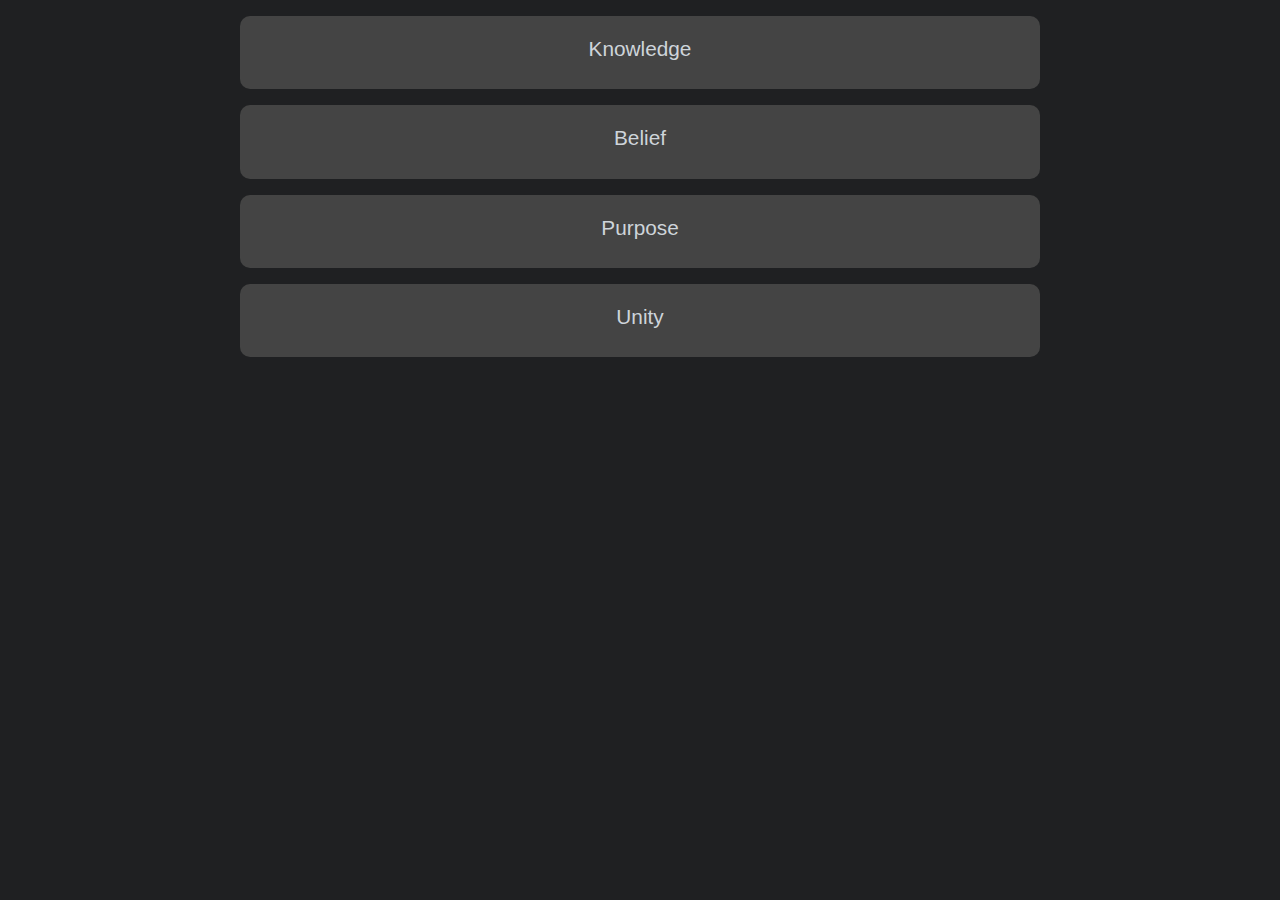
==== index.html @ ce2ebe33 "Add index." ====
<!DOCTYPE html>
<html>
  <head>
    <meta charset="utf-8">
    <meta name="viewport" content="width=device-width, initial-scale=1">
    <title>Sayings</title>
    <style type="text/css" media="screen">
html {
  font: normal normal normal 1rem/1.6 sans-serif;
  font-size: 1rem;
  scroll-behavior: smooth;
}
body {
  color: #ced4da;
  background: #1f2022;
  font-size: 1rem;
}
main {
  max-width: 800px;
  margin: 0 auto 0;
  padding: 0 1rem 1.5rem;
}
main section {
  background: #444;
  margin-top: 1rem;
  padding: 0 1rem 1.5rem;
  border-radius: 10px;
}
main section h1 {
  margin: 0;
  padding-top: 1rem;
  text-align: center;
}
main section h1 a {
  display: block;
  color: #ced4da;
  font-size: 1.3rem;
  font-weight: normal;
  margin: 0;
  text-decoration: none;
}
main section p {
  display: none;
}
main section:target p {
  display: block;
}
main section article blockquote {
  margin: 0;
}
main section article blockquote p {
  margin-bottom: 0;
}
main section article figcaption {
  display: none;
  font-size: smaller;
  font-style: italic;
}
main section:target article figcaption {
  display: block;
}
    </style>
  </head>
  <body>
    <main>

      <section id="knowledge">
        <h1><a href="#knowledge">Knowledge</a></h1>
        <article>
          <blockquote>
            <p>I like simple, if it's complex then I don't understand it.</p>
          </blockquote>
          <figcaption>Seymour Cray</a></figcaption>
        </article>
        <article>
          <blockquote>
            <p>A complex system that works is invariably found to have evolved from a simple system that worked.</p>
          </blockquote>
          <figcaption>John Gall</figcaption>
        </article>
        <article>
          <blockquote>
            <p>A few observations and much reasoning lead to error; many observations and a little reasoning to truth.</p>
          </blockquote>
          <figcaption>Alexis Carrel</figcaption>
        </article>
        <article>
          <blockquote>
            <p>But that night as I drove back to Montreal I at least discovered this: that there is no simple explanation for anything important any of us do, and that the human tragedy, or the human irony, consists in the necessity of living with the consequences of actions performed under the pressure of compulsions so obscure that we do not and cannot understand them.</p>
          </blockquote>
          <figcaption>Hugh MacLennan, The Watch That Ends the Night</figcaption>
        </article>
        <article>
          <blockquote>
            <p>The greatest thing you'll ever learn is just to love and be loved in return.
</p>
          </blockquote>
          <figcaption>The Sitar, Moulin Rouge</figcaption>
        </article>
      </section>

      <section id="belief">
        <h1><a href="#belief">Belief</a></h1>
        <article>
          <blockquote>
            <p>People need stories more than bread itself. They tell us how to live, and why.</p>
          </blockquote>
          <figcaption>The Storyteller, Arabian Nights TV special</figcaption>
        </article>
        <article>
          <blockquote>
            <p>Many a doctrine is like a window pane. We see truth through it but it divides us from truth.</p>
          </blockquote>
          <figcaption>Kahlil Gibran</figcaption>
        </article>
        <article>
          <blockquote>
            <p>I had an experience I can't prove, I can't even explain it, but everything that I know as a human being, everything that I am tells me that it was real. I was part of something wonderful, something that changed me forever; a vision of the Universe that tells us undeniably how tiny, and insignificant, and how rare and precious we all are. A vision that tells us we belong to something that is greater than ourselves. That we are not, that none of us are alone. I wish I could share that. I wish that everyone, if even for one moment, could feel that awe, and humility, and the hope, but... that continues to be my wish.</p>
          </blockquote>
          <figcaption>Carl Sagan, Contact</figcaption>
        </article>
        <article>
          <blockquote>
            <p>Blessed are the poor in spirit, the meek, the peacemakers. You're the salt of the earth, the light of the world. Turn the other cheek, don't give alms in public, don't pray in public, you can't serve God and Mammon, consider the lilies of the field, judge not lest you be judged, don't be a hypocrite, whatever you ask for you'll get, do unto others as you want to be done by, beware of false prophets.</p>
          </blockquote>
          <figcaption>Jesus Christ as channeled by Pat Condell</figcaption>
        </article>
        <article>
          <blockquote>
            <p>Imagine a puddle waking up one morning and thinking, "This is an interesting world I find myself in, an interesting hole I find myself in, fits me rather neatly, doesn't it? In fact it fits me staggeringly well, must have been made to have me in it!" This is such a powerful idea that as the sun rises in the sky and the air heats up and as, gradually, the puddle gets smaller and smaller, it's still frantically hanging on to the notion that everything's going to be alright, because this world was meant to have him in it, was built to have him in it; so the moment he disappears catches him rather by surprise. I think this may be something we need to be on the watch out for.</p>
          </blockquote>
          <figcaption>Douglas Adams as related by Richard Dawkins</figcaption>
        </article>
        <article>
          <blockquote>
            <p>Civilization exists by geological consent, subject to change without notice.</p>
          </blockquote>
          <figcaption>Will Durant</figcaption>
        </article>
        <article>
          <blockquote>
            <p>As far as the planet is concerned, it is not concerned. It is a lump of rock. It is inhabited by clumps of self-replicating molecules we call life forms, the purpose of which is to reverse entropy for as long as possible, by capturing energy from the sun or from other life forms. The ecosystem is simply the flow of captured energy between these life forms. It has no values, no wishes, no demands. It neither offers nor recognises cruelty or kindness.</p>
          </blockquote>
          <figcaption>George Monbiot</figcaption>
        </article>
        <article>
          <blockquote>
            <p>There have been seven disasters since humans came on the earth, very similar to the one that's just about to happen. I think these events keep separating the wheat from the chaff. And eventually we'll have a human on the planet that really does understand it and can live with it properly. That's the source of my optimism.</p>
          </blockquote>
          <figcaption>James Lovelock</figcaption>
        </article>
        <article>
          <blockquote>
            <p>Sum ergo amor.</p>
          </blockquote>
          <figcaption>Peter Christensen</figcaption>
        </article>
      </section>

      <section id="purpose">
        <h1><a href="#purpose">Purpose</a></h1>
        <article>
          <blockquote>
            <p>Sum ergo amo.</p>
          </blockquote>
          <figcaption>Wendy Berkelaar</figcaption>
        </article>
        <article>
          <blockquote>
            <p>Declare the past, diagnose the present, foretell the future; practice these acts. As to diseases, make a habit of two things - to help, or at least to do no harm.</p>
          </blockquote>
          <figcaption>Hippocrates</figcaption>
        </article>
        <article>
          <blockquote>
            <p>Almost all of our achievements come from single acts of genius or leadership amplified coherently by the many. This applies not only to great or appalling acts, but to the numerous mundane things that keep society running: the water and electical services, the road systems.</p>
          </blockquote>
          <figcaption>James Lovelock</figcaption>
        </article>
        <article>
          <blockquote>
            <p>We enjoy the peace we find today because people in past generations were appalled by the violence in their time and worked to end it.</p>
          </blockquote>
          <figcaption>Steven Pinker</figcaption>
        </article>
        <article>
          <blockquote>
            <p>And in the end, the love you take is equal to the love you make.</p>
          </blockquote>
          <figcaption>The Beatles</figcaption>
        </article>
      </section>

      <section>
        <h1><a href="#">Unity</a></h1>
      </section>
   </main>
  </body>
</html>
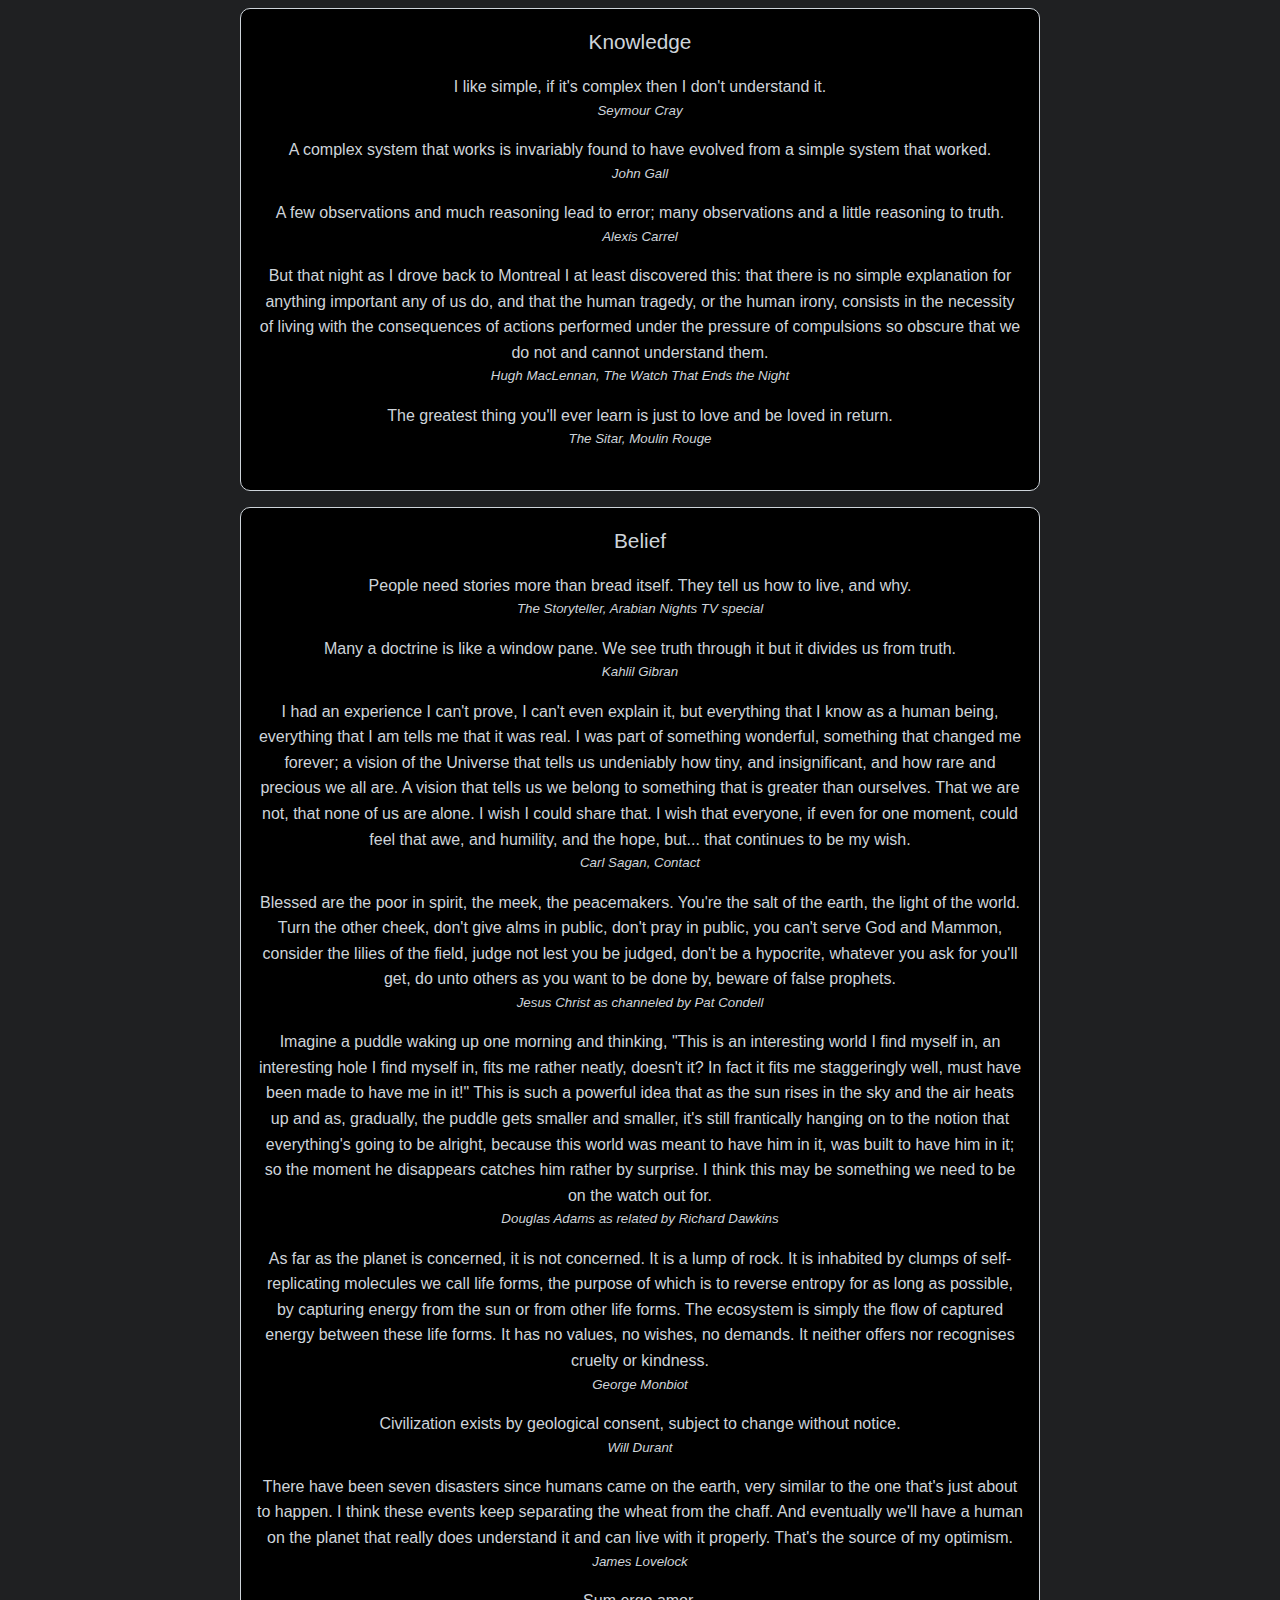
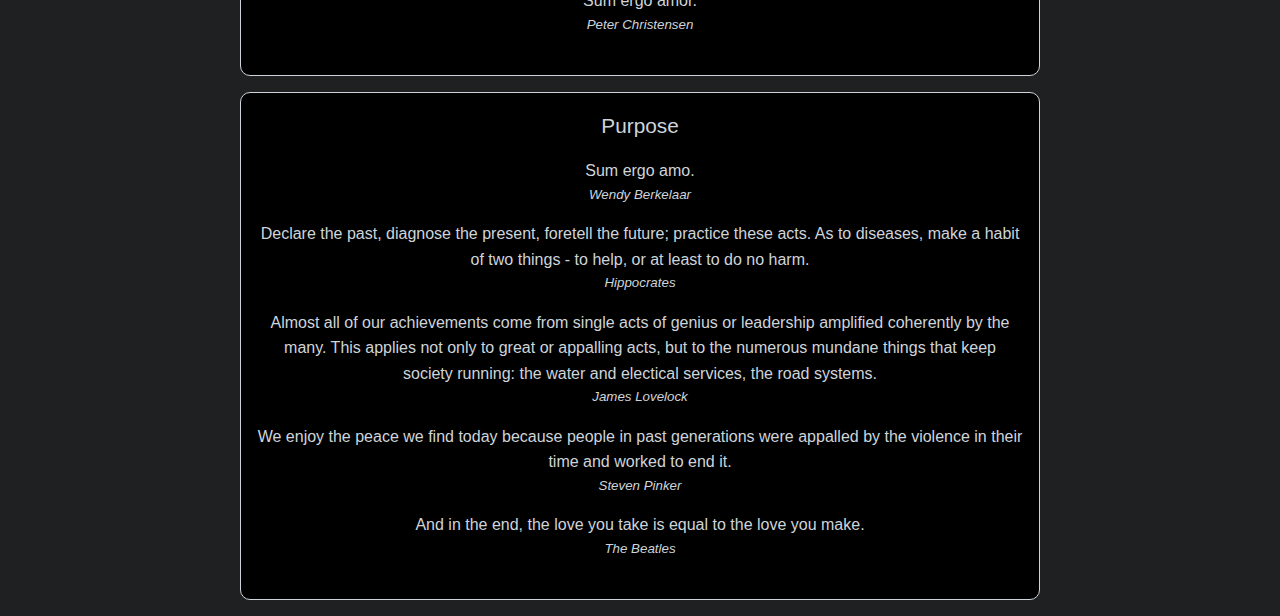
==== commit 6a78eb14: "Remove accordian." ====
--- a/index.html
+++ b/index.html
@@ -3,12 +3,11 @@
   <head>
     <meta charset="utf-8">
     <meta name="viewport" content="width=device-width, initial-scale=1">
-    <title>Sayings</title>
+    <title>Graceland</title>
     <style type="text/css" media="screen">
 html {
   font: normal normal normal 1rem/1.6 sans-serif;
   font-size: 1rem;
-  scroll-behavior: smooth;
 }
 body {
   color: #ced4da;
@@ -18,32 +17,24 @@
 main {
   max-width: 800px;
   margin: 0 auto 0;
-  padding: 0 1rem 1.5rem;
 }
 main section {
-  background: #444;
-  margin-top: 1rem;
-  padding: 0 1rem 1.5rem;
+  background: black;
+  margin-bottom: 1rem;
+  padding: 0 1rem 2.5rem;
   border-radius: 10px;
+  border-style: solid;
+  border-width: thin;
 }
 main section h1 {
   margin: 0;
   padding-top: 1rem;
+  font-size: 1.3rem;
+  font-weight: normal;
   text-align: center;
 }
-main section h1 a {
-  display: block;
-  color: #ced4da;
-  font-size: 1.3rem;
-  font-weight: normal;
-  margin: 0;
-  text-decoration: none;
-}
-main section p {
-  display: none;
-}
-main section:target p {
-  display: block;
+main section article {
+  text-align: center;
 }
 main section article blockquote {
   margin: 0;
@@ -52,25 +43,21 @@
   margin-bottom: 0;
 }
 main section article figcaption {
-  display: none;
   font-size: smaller;
   font-style: italic;
-}
-main section:target article figcaption {
-  display: block;
 }
     </style>
   </head>
   <body>
     <main>
 
-      <section id="knowledge">
-        <h1><a href="#knowledge">Knowledge</a></h1>
+      <section>
+        <h1>Knowledge</h1>
         <article>
           <blockquote>
             <p>I like simple, if it's complex then I don't understand it.</p>
           </blockquote>
-          <figcaption>Seymour Cray</a></figcaption>
+          <figcaption>Seymour Cray</figcaption>
         </article>
         <article>
           <blockquote>
@@ -92,15 +79,14 @@
         </article>
         <article>
           <blockquote>
-            <p>The greatest thing you'll ever learn is just to love and be loved in return.
-</p>
+            <p>The greatest thing you'll ever learn is just to love and be loved in return.</p>
           </blockquote>
           <figcaption>The Sitar, Moulin Rouge</figcaption>
         </article>
       </section>
 
-      <section id="belief">
-        <h1><a href="#belief">Belief</a></h1>
+      <section>
+        <h1>Belief</h1>
         <article>
           <blockquote>
             <p>People need stories more than bread itself. They tell us how to live, and why.</p>
@@ -133,15 +119,15 @@
         </article>
         <article>
           <blockquote>
+            <p>As far as the planet is concerned, it is not concerned. It is a lump of rock. It is inhabited by clumps of self-replicating molecules we call life forms, the purpose of which is to reverse entropy for as long as possible, by capturing energy from the sun or from other life forms. The ecosystem is simply the flow of captured energy between these life forms. It has no values, no wishes, no demands. It neither offers nor recognises cruelty or kindness.</p>
+          </blockquote>
+          <figcaption>George Monbiot</figcaption>
+        </article>
+        <article>
+          <blockquote>
             <p>Civilization exists by geological consent, subject to change without notice.</p>
           </blockquote>
           <figcaption>Will Durant</figcaption>
-        </article>
-        <article>
-          <blockquote>
-            <p>As far as the planet is concerned, it is not concerned. It is a lump of rock. It is inhabited by clumps of self-replicating molecules we call life forms, the purpose of which is to reverse entropy for as long as possible, by capturing energy from the sun or from other life forms. The ecosystem is simply the flow of captured energy between these life forms. It has no values, no wishes, no demands. It neither offers nor recognises cruelty or kindness.</p>
-          </blockquote>
-          <figcaption>George Monbiot</figcaption>
         </article>
         <article>
           <blockquote>
@@ -157,8 +143,8 @@
         </article>
       </section>
 
-      <section id="purpose">
-        <h1><a href="#purpose">Purpose</a></h1>
+      <section>
+        <h1>Purpose</h1>
         <article>
           <blockquote>
             <p>Sum ergo amo.</p>
@@ -191,9 +177,6 @@
         </article>
       </section>
 
-      <section>
-        <h1><a href="#">Unity</a></h1>
-      </section>
    </main>
   </body>
 </html>
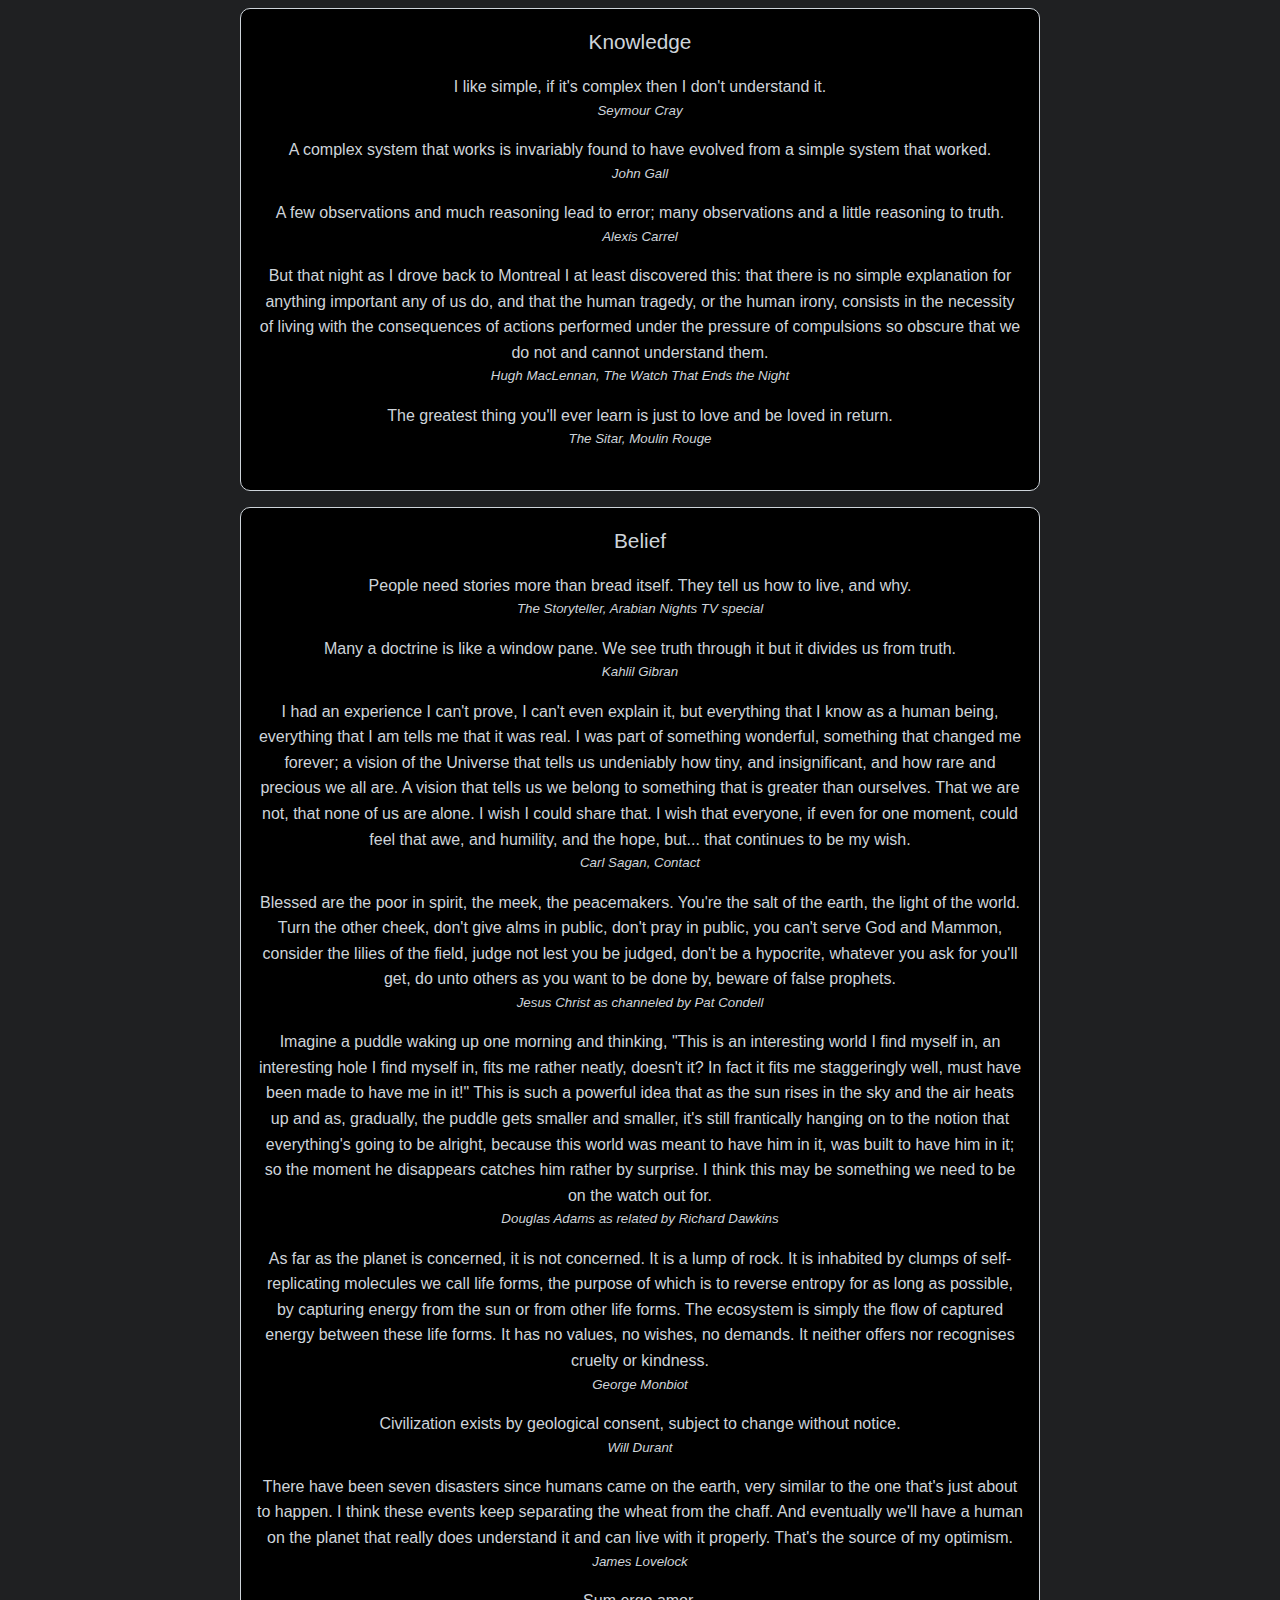
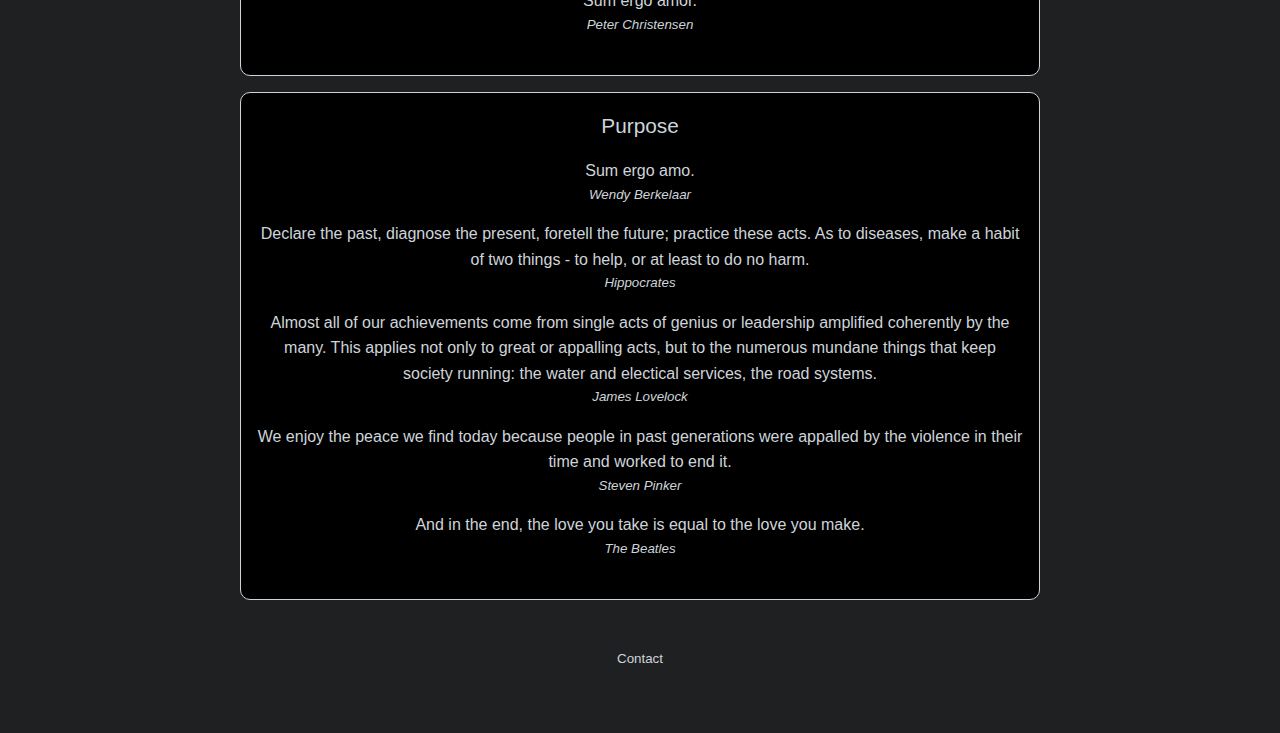
==== commit 4f9f5af5: "Add contact page and footer nav." ====
--- a/index.html
+++ b/index.html
@@ -46,6 +46,23 @@
   font-size: smaller;
   font-style: italic;
 }
+footer {
+  margin-top: 3rem;
+  margin-bottom: 4rem;
+  font-size: smaller;
+  text-align: center;
+}
+footer a {
+  color: #ced4da;
+  text-decoration: none;
+}
+footer ul {
+  list-style: none;
+  padding: inherit;
+}
+footer li {
+  margin-bottom: 1rem;
+}
     </style>
   </head>
   <body>
@@ -178,5 +195,12 @@
       </section>
 
    </main>
+   <footer>
+     <nav>
+       <ul>
+         <li><a href="/contact" title="Contact Graceland">Contact</a></li>
+       </ul>
+     </nav>
+   </footer>
   </body>
 </html>
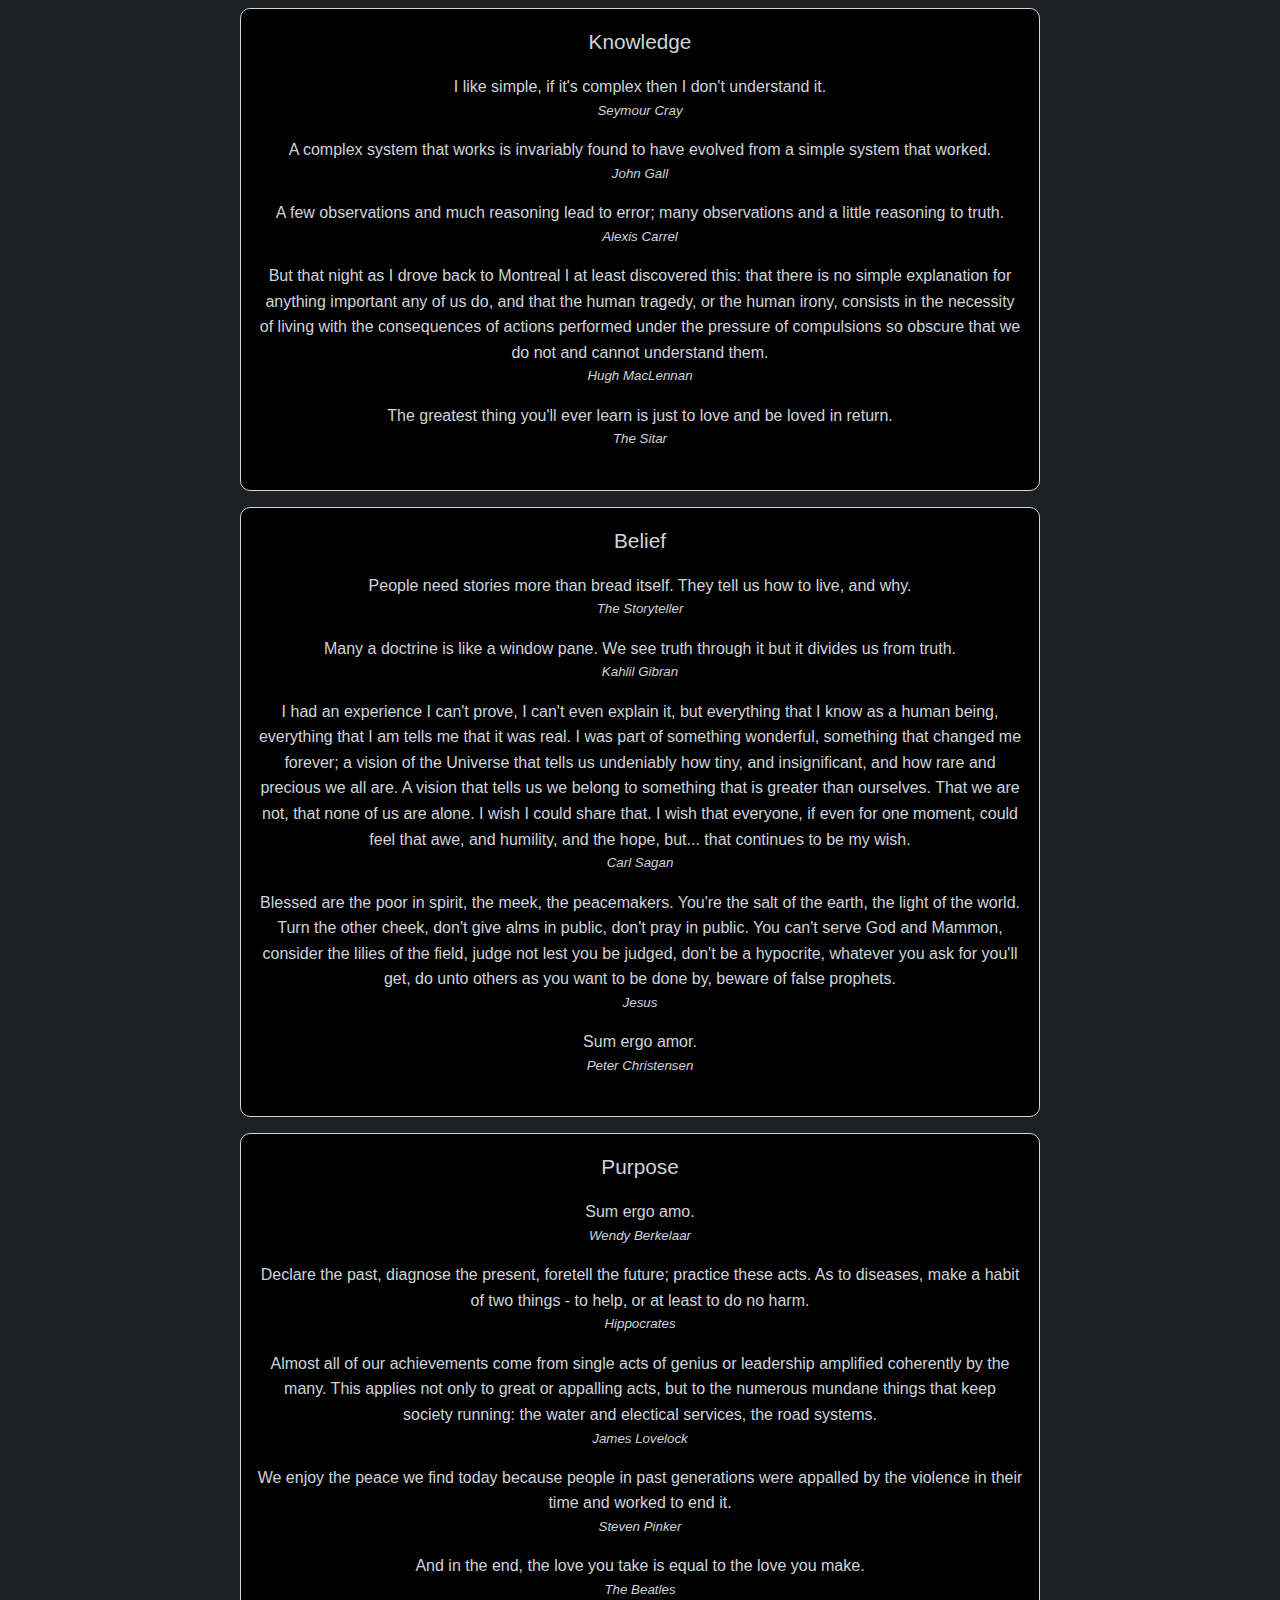
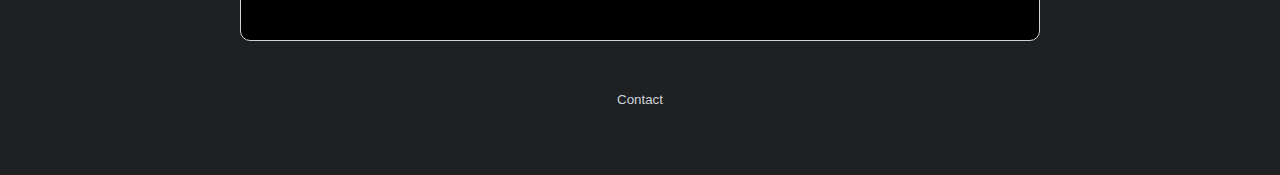
==== commit df805b3d: "Remove geology quotes." ====
--- a/index.html
+++ b/index.html
@@ -92,13 +92,13 @@
           <blockquote>
             <p>But that night as I drove back to Montreal I at least discovered this: that there is no simple explanation for anything important any of us do, and that the human tragedy, or the human irony, consists in the necessity of living with the consequences of actions performed under the pressure of compulsions so obscure that we do not and cannot understand them.</p>
           </blockquote>
-          <figcaption>Hugh MacLennan, The Watch That Ends the Night</figcaption>
+          <figcaption>Hugh MacLennan</figcaption>
         </article>
         <article>
           <blockquote>
             <p>The greatest thing you'll ever learn is just to love and be loved in return.</p>
           </blockquote>
-          <figcaption>The Sitar, Moulin Rouge</figcaption>
+          <figcaption>The Sitar</figcaption>
         </article>
       </section>
 
@@ -108,7 +108,7 @@
           <blockquote>
             <p>People need stories more than bread itself. They tell us how to live, and why.</p>
           </blockquote>
-          <figcaption>The Storyteller, Arabian Nights TV special</figcaption>
+          <figcaption>The Storyteller</figcaption>
         </article>
         <article>
           <blockquote>
@@ -120,37 +120,13 @@
           <blockquote>
             <p>I had an experience I can't prove, I can't even explain it, but everything that I know as a human being, everything that I am tells me that it was real. I was part of something wonderful, something that changed me forever; a vision of the Universe that tells us undeniably how tiny, and insignificant, and how rare and precious we all are. A vision that tells us we belong to something that is greater than ourselves. That we are not, that none of us are alone. I wish I could share that. I wish that everyone, if even for one moment, could feel that awe, and humility, and the hope, but... that continues to be my wish.</p>
           </blockquote>
-          <figcaption>Carl Sagan, Contact</figcaption>
+          <figcaption>Carl Sagan</figcaption>
         </article>
         <article>
           <blockquote>
-            <p>Blessed are the poor in spirit, the meek, the peacemakers. You're the salt of the earth, the light of the world. Turn the other cheek, don't give alms in public, don't pray in public, you can't serve God and Mammon, consider the lilies of the field, judge not lest you be judged, don't be a hypocrite, whatever you ask for you'll get, do unto others as you want to be done by, beware of false prophets.</p>
+            <p>Blessed are the poor in spirit, the meek, the peacemakers. You're the salt of the earth, the light of the world. Turn the other cheek, don't give alms in public, don't pray in public. You can't serve God and Mammon, consider the lilies of the field, judge not lest you be judged, don't be a hypocrite, whatever you ask for you'll get, do unto others as you want to be done by, beware of false prophets.</p>
           </blockquote>
-          <figcaption>Jesus Christ as channeled by Pat Condell</figcaption>
-        </article>
-        <article>
-          <blockquote>
-            <p>Imagine a puddle waking up one morning and thinking, "This is an interesting world I find myself in, an interesting hole I find myself in, fits me rather neatly, doesn't it? In fact it fits me staggeringly well, must have been made to have me in it!" This is such a powerful idea that as the sun rises in the sky and the air heats up and as, gradually, the puddle gets smaller and smaller, it's still frantically hanging on to the notion that everything's going to be alright, because this world was meant to have him in it, was built to have him in it; so the moment he disappears catches him rather by surprise. I think this may be something we need to be on the watch out for.</p>
-          </blockquote>
-          <figcaption>Douglas Adams as related by Richard Dawkins</figcaption>
-        </article>
-        <article>
-          <blockquote>
-            <p>As far as the planet is concerned, it is not concerned. It is a lump of rock. It is inhabited by clumps of self-replicating molecules we call life forms, the purpose of which is to reverse entropy for as long as possible, by capturing energy from the sun or from other life forms. The ecosystem is simply the flow of captured energy between these life forms. It has no values, no wishes, no demands. It neither offers nor recognises cruelty or kindness.</p>
-          </blockquote>
-          <figcaption>George Monbiot</figcaption>
-        </article>
-        <article>
-          <blockquote>
-            <p>Civilization exists by geological consent, subject to change without notice.</p>
-          </blockquote>
-          <figcaption>Will Durant</figcaption>
-        </article>
-        <article>
-          <blockquote>
-            <p>There have been seven disasters since humans came on the earth, very similar to the one that's just about to happen. I think these events keep separating the wheat from the chaff. And eventually we'll have a human on the planet that really does understand it and can live with it properly. That's the source of my optimism.</p>
-          </blockquote>
-          <figcaption>James Lovelock</figcaption>
+          <figcaption>Jesus</figcaption>
         </article>
         <article>
           <blockquote>
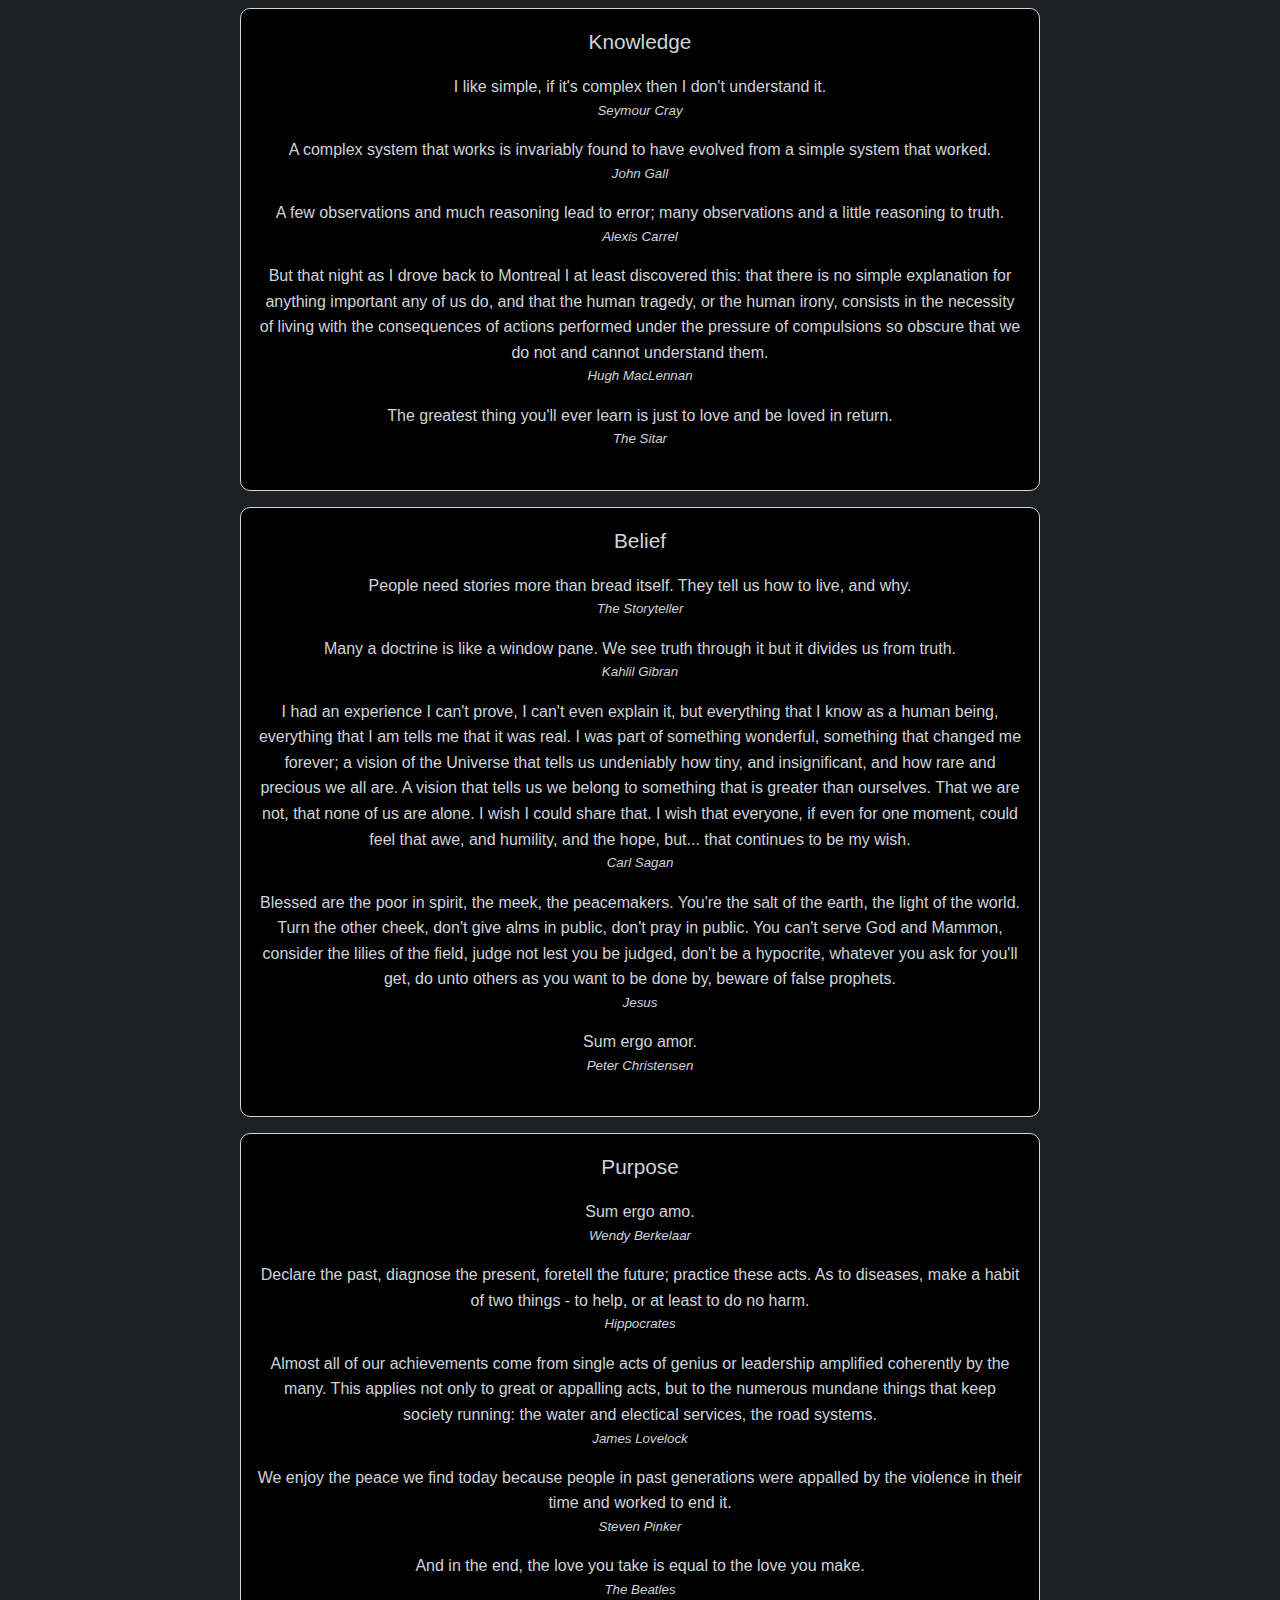
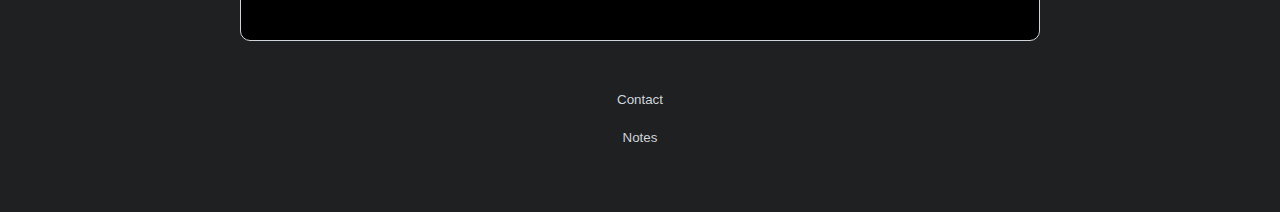
==== commit 99a96d8a: "Add notes." ====
--- a/index.html
+++ b/index.html
@@ -175,6 +175,7 @@
      <nav>
        <ul>
          <li><a href="/contact" title="Contact Graceland">Contact</a></li>
+         <li><a href="/notes" title="Notes to Self">Notes</a></li>
        </ul>
      </nav>
    </footer>
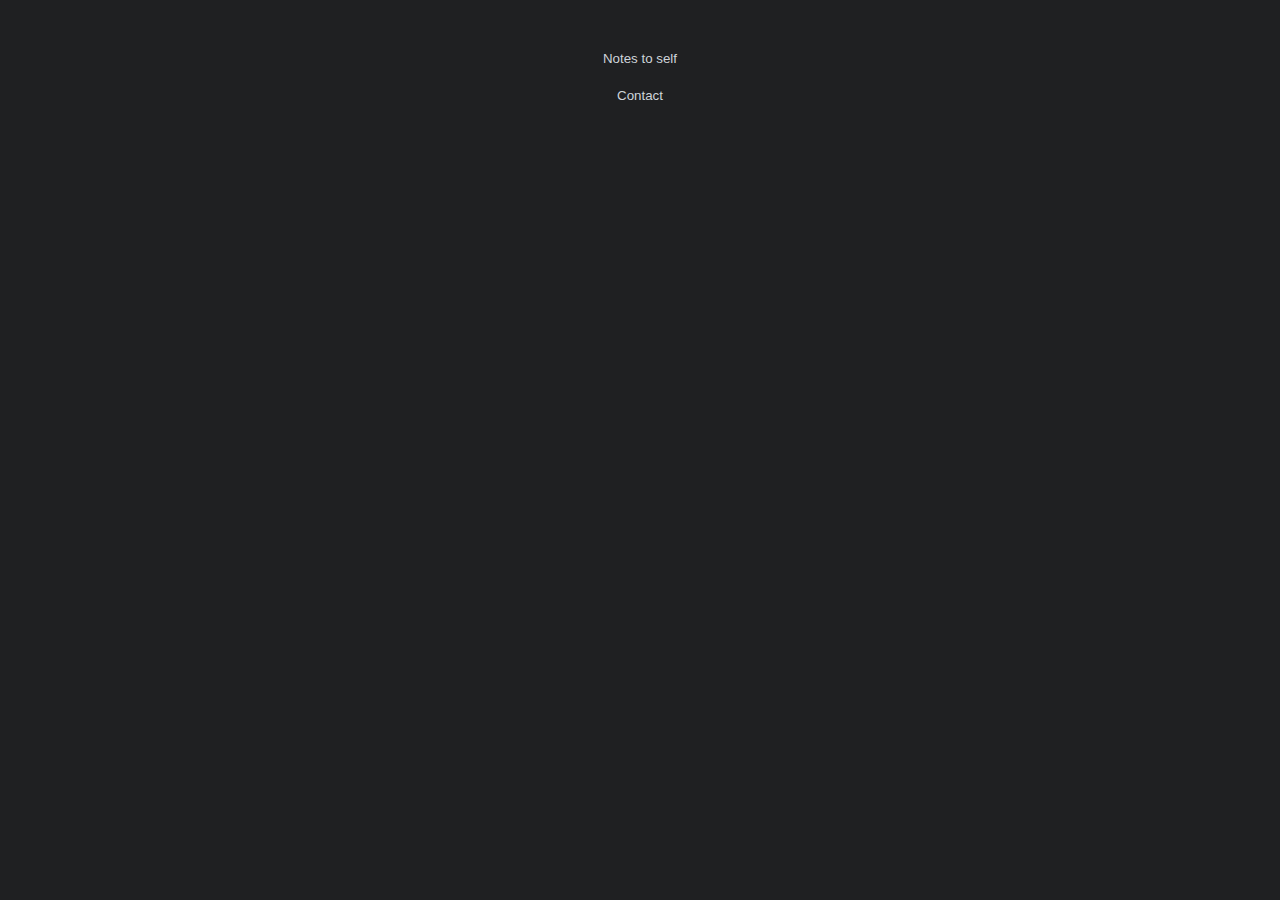
==== commit ab410287: "Improve index/notes." ====
--- a/index.html
+++ b/index.html
@@ -13,38 +13,6 @@
   color: #ced4da;
   background: #1f2022;
   font-size: 1rem;
-}
-main {
-  max-width: 800px;
-  margin: 0 auto 0;
-}
-main section {
-  background: black;
-  margin-bottom: 1rem;
-  padding: 0 1rem 2.5rem;
-  border-radius: 10px;
-  border-style: solid;
-  border-width: thin;
-}
-main section h1 {
-  margin: 0;
-  padding-top: 1rem;
-  font-size: 1.3rem;
-  font-weight: normal;
-  text-align: center;
-}
-main section article {
-  text-align: center;
-}
-main section article blockquote {
-  margin: 0;
-}
-main section article blockquote p {
-  margin-bottom: 0;
-}
-main section article figcaption {
-  font-size: smaller;
-  font-style: italic;
 }
 footer {
   margin-top: 3rem;
@@ -66,116 +34,11 @@
     </style>
   </head>
   <body>
-    <main>
-
-      <section>
-        <h1>Knowledge</h1>
-        <article>
-          <blockquote>
-            <p>I like simple, if it's complex then I don't understand it.</p>
-          </blockquote>
-          <figcaption>Seymour Cray</figcaption>
-        </article>
-        <article>
-          <blockquote>
-            <p>A complex system that works is invariably found to have evolved from a simple system that worked.</p>
-          </blockquote>
-          <figcaption>John Gall</figcaption>
-        </article>
-        <article>
-          <blockquote>
-            <p>A few observations and much reasoning lead to error; many observations and a little reasoning to truth.</p>
-          </blockquote>
-          <figcaption>Alexis Carrel</figcaption>
-        </article>
-        <article>
-          <blockquote>
-            <p>But that night as I drove back to Montreal I at least discovered this: that there is no simple explanation for anything important any of us do, and that the human tragedy, or the human irony, consists in the necessity of living with the consequences of actions performed under the pressure of compulsions so obscure that we do not and cannot understand them.</p>
-          </blockquote>
-          <figcaption>Hugh MacLennan</figcaption>
-        </article>
-        <article>
-          <blockquote>
-            <p>The greatest thing you'll ever learn is just to love and be loved in return.</p>
-          </blockquote>
-          <figcaption>The Sitar</figcaption>
-        </article>
-      </section>
-
-      <section>
-        <h1>Belief</h1>
-        <article>
-          <blockquote>
-            <p>People need stories more than bread itself. They tell us how to live, and why.</p>
-          </blockquote>
-          <figcaption>The Storyteller</figcaption>
-        </article>
-        <article>
-          <blockquote>
-            <p>Many a doctrine is like a window pane. We see truth through it but it divides us from truth.</p>
-          </blockquote>
-          <figcaption>Kahlil Gibran</figcaption>
-        </article>
-        <article>
-          <blockquote>
-            <p>I had an experience I can't prove, I can't even explain it, but everything that I know as a human being, everything that I am tells me that it was real. I was part of something wonderful, something that changed me forever; a vision of the Universe that tells us undeniably how tiny, and insignificant, and how rare and precious we all are. A vision that tells us we belong to something that is greater than ourselves. That we are not, that none of us are alone. I wish I could share that. I wish that everyone, if even for one moment, could feel that awe, and humility, and the hope, but... that continues to be my wish.</p>
-          </blockquote>
-          <figcaption>Carl Sagan</figcaption>
-        </article>
-        <article>
-          <blockquote>
-            <p>Blessed are the poor in spirit, the meek, the peacemakers. You're the salt of the earth, the light of the world. Turn the other cheek, don't give alms in public, don't pray in public. You can't serve God and Mammon, consider the lilies of the field, judge not lest you be judged, don't be a hypocrite, whatever you ask for you'll get, do unto others as you want to be done by, beware of false prophets.</p>
-          </blockquote>
-          <figcaption>Jesus</figcaption>
-        </article>
-        <article>
-          <blockquote>
-            <p>Sum ergo amor.</p>
-          </blockquote>
-          <figcaption>Peter Christensen</figcaption>
-        </article>
-      </section>
-
-      <section>
-        <h1>Purpose</h1>
-        <article>
-          <blockquote>
-            <p>Sum ergo amo.</p>
-          </blockquote>
-          <figcaption>Wendy Berkelaar</figcaption>
-        </article>
-        <article>
-          <blockquote>
-            <p>Declare the past, diagnose the present, foretell the future; practice these acts. As to diseases, make a habit of two things - to help, or at least to do no harm.</p>
-          </blockquote>
-          <figcaption>Hippocrates</figcaption>
-        </article>
-        <article>
-          <blockquote>
-            <p>Almost all of our achievements come from single acts of genius or leadership amplified coherently by the many. This applies not only to great or appalling acts, but to the numerous mundane things that keep society running: the water and electical services, the road systems.</p>
-          </blockquote>
-          <figcaption>James Lovelock</figcaption>
-        </article>
-        <article>
-          <blockquote>
-            <p>We enjoy the peace we find today because people in past generations were appalled by the violence in their time and worked to end it.</p>
-          </blockquote>
-          <figcaption>Steven Pinker</figcaption>
-        </article>
-        <article>
-          <blockquote>
-            <p>And in the end, the love you take is equal to the love you make.</p>
-          </blockquote>
-          <figcaption>The Beatles</figcaption>
-        </article>
-      </section>
-
-   </main>
    <footer>
      <nav>
        <ul>
+         <li><a href="/notes" title="Graceland Notes">Notes to self</a></li>
          <li><a href="/contact" title="Contact Graceland">Contact</a></li>
-         <li><a href="/notes" title="Notes to Self">Notes</a></li>
        </ul>
      </nav>
    </footer>
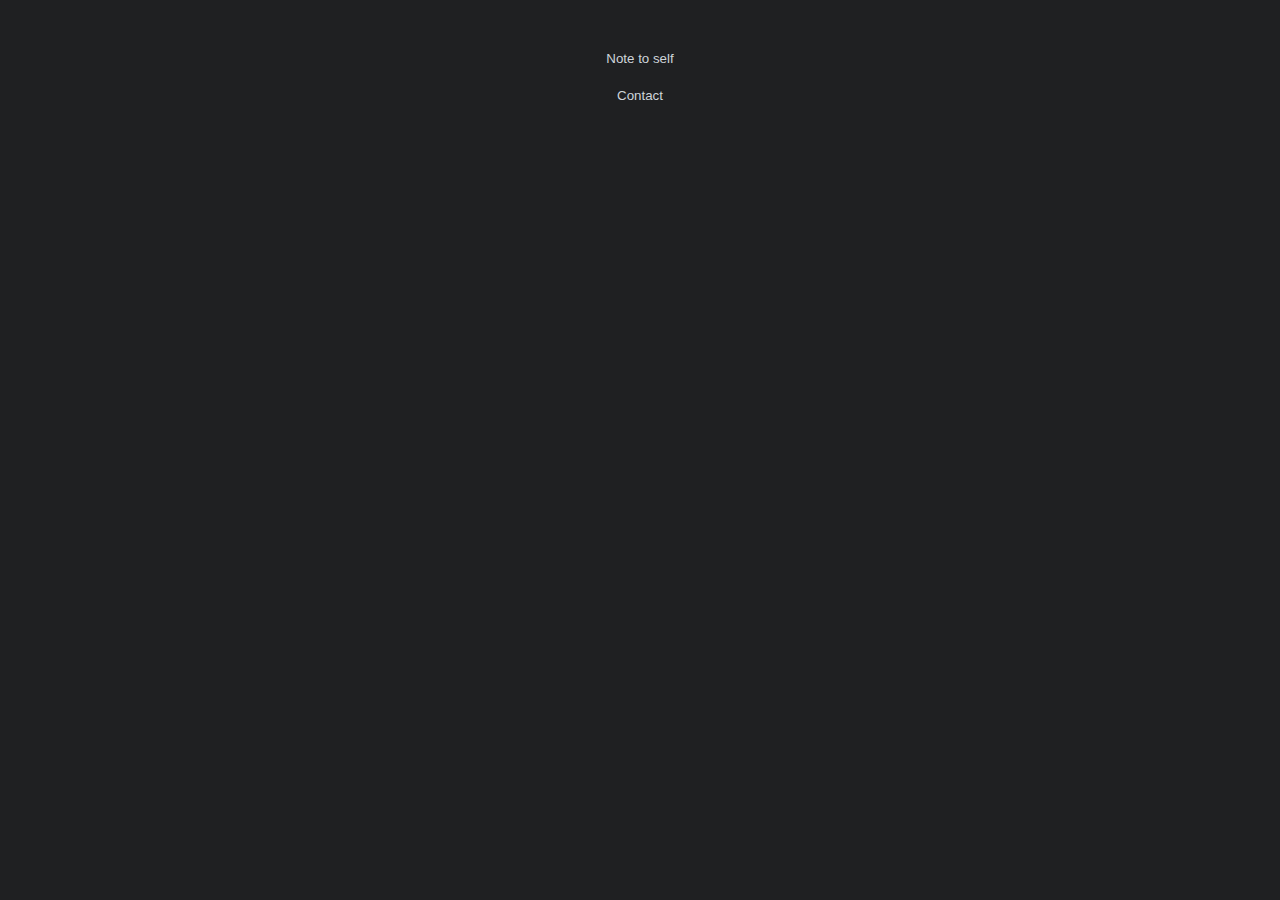
==== commit 5de9262a: "De-php note to self." ====
--- a/index.html
+++ b/index.html
@@ -37,7 +37,7 @@
    <footer>
      <nav>
        <ul>
-         <li><a href="/notes" title="Graceland Notes">Notes to self</a></li>
+         <li><a href="/note" title="Graceland Note">Note to self</a></li>
          <li><a href="/contact" title="Contact Graceland">Contact</a></li>
        </ul>
      </nav>
